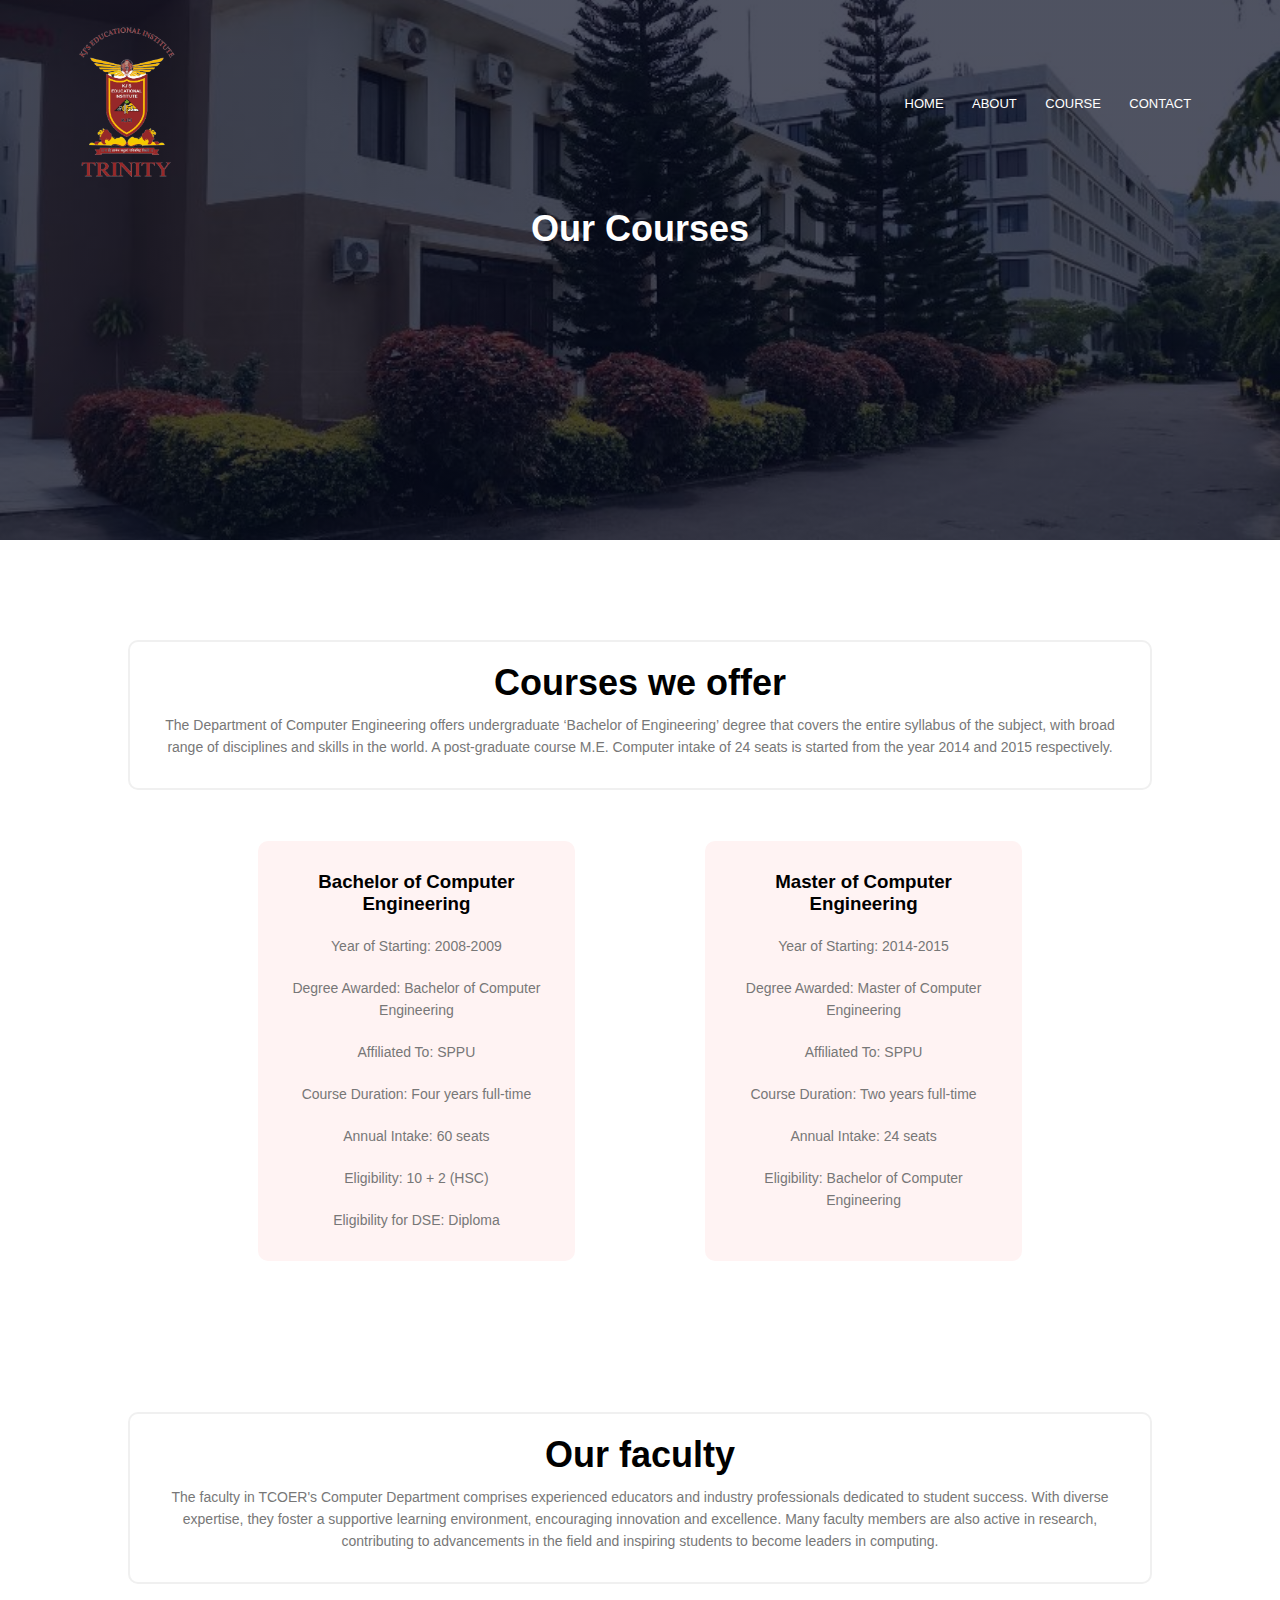
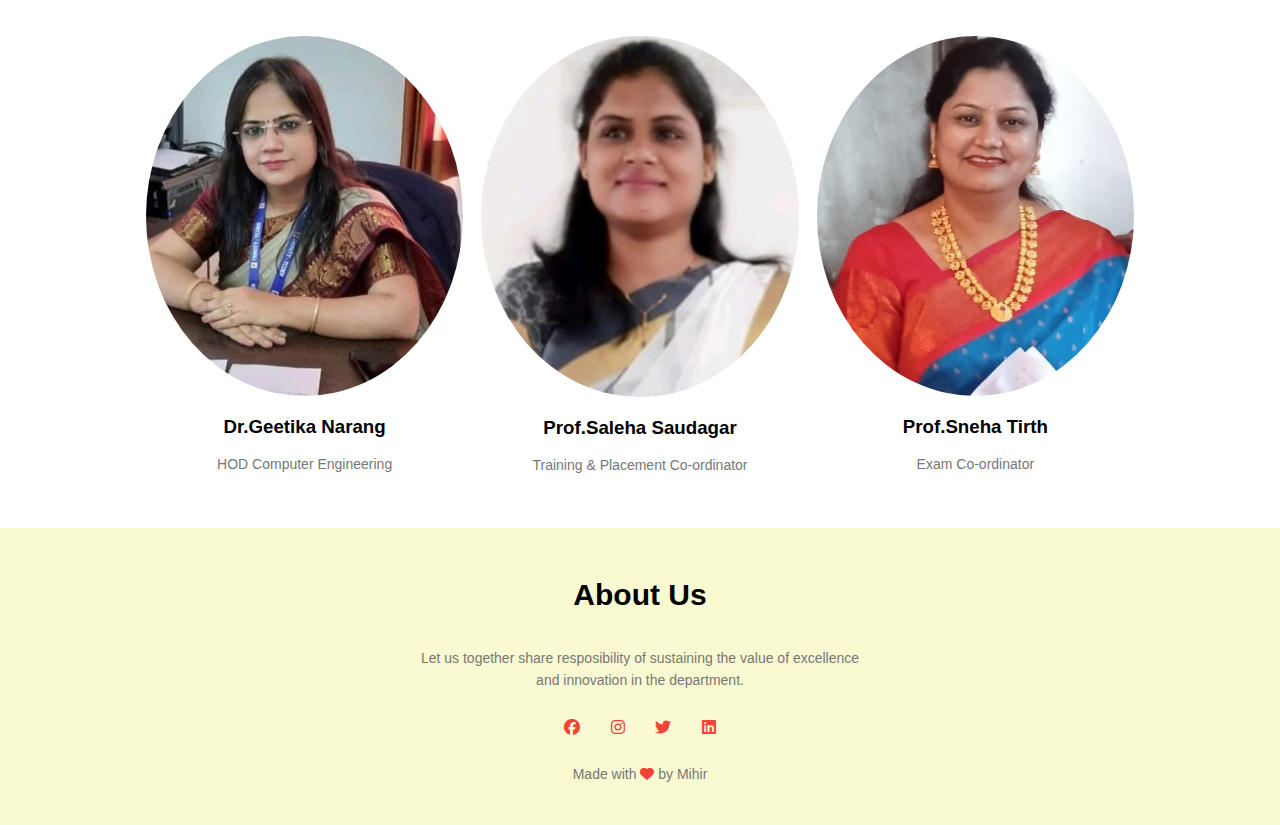
==== course.html @ ce01903d "Add files via upload" ====
<!DOCTYPE html>
<html>
    <head>
        <meta name="viewport" content="width=device-width",initial-scale="1.0" >
        <title>Course</title>
        <link rel="stylesheet" href="style.css">
        <link rel="stylesheet" href="https://cdnjs.cloudflare.com/ajax/libs/font-awesome/6.5.1/css/all.min.css">
    </head>
    <body>
        <section class="sub-header">
            <nav>
                <a href="index.html"><img src="images/taelogo.png" alt="logo" class="other-logo "></a>
                <div class="nav-links" id="navLinks">
                    <i class="fa-solid fa-xmark" onclick="hideMenu()" ></i>
                    <ul>
                        <li><a href="index.html">HOME</a></li>
                        <li><a href="about.html">ABOUT</a></li>
                        <li><a href="course.html">COURSE</a></li>
                        <li><a href="contact.html">CONTACT</a></li>
                    </ul>
                </div>
                <i class="fa-solid fa-bars" onclick="showMenu()"></i>
            </nav>
        <h1>Our Courses</h1>
        </section>
        <section class="course">
            <div class="box"><h1>Courses we offer</h1>
            <p> The Department of Computer Engineering offers undergraduate ‘Bachelor of Engineering’ degree that covers the entire syllabus of the subject, with broad range of disciplines and skills in the world. A post-graduate course M.E. Computer intake of 24 seats is started from the year 2014 and 2015 respectively.</p></div>
            <div class="row">
                <!--<div class="course-col">
                    <h3>Intermediate</h3>
                    <p>he Trinity College of Engineering and Research established the Department of Computer Engineering in the academic year 2008-09. The Department of Computer Engineering offers undergraduate ‘Bachelor of Engineering’ degree that covers the entire syllabus of the subject, with broad range of disciplines and skills in the world. A post-graduate course M.E. Computer intake of 24 seats is started from the year 2014 and 2015 respectively.</p>

                </div>-->
                <div class="course-col">
                    <h3>Bachelor of Computer Engineering </h3>
                    <!--<p>he Trinity College of Engineering and Research established the Department of Computer Engineering in the academic year 2008-09. The Department of Computer Engineering offers undergraduate ‘Bachelor of Engineering’ degree that covers the entire syllabus of the subject, with broad range of disciplines and skills in the world. A post-graduate course M.E. Computer intake of 24 seats is started from the year 2014 and 2015 respectively.</p>-->
                    <ul>
                        <li><p>Year of Starting: 2008-2009</li>
                        <li><p>Degree Awarded: Bachelor of Computer Engineering</li>
                        <li><p>Affiliated To: SPPU</li>
                        <li><p>Course Duration: Four years full-time</li>
                        <li><p>Annual Intake: 60 seats</li>
                        <li><p>Eligibility: 10 + 2 (HSC)</li>
                        <li><p>Eligibility for DSE: Diploma</li>


                    </ul>
                </div>
                <div class="course-col">
                    <h3>Master of Computer Engineering</h3>
                    <!--<p>he Trinity College of Engineering and Research established the Department of Computer Engineering in the academic year 2008-09. The Department of Computer Engineering offers undergraduate ‘Bachelor of Engineering’ degree that covers the entire syllabus of the subject, with broad range of disciplines and skills in the world. A post-graduate course M.E. Computer intake of 24 seats is started from the year 2014 and 2015 respectively.</p>-->
                    <ul>
                        <li><p>Year of Starting: 2014-2015</li>
                        <li><p>Degree Awarded: Master of Computer Engineering</li>
                        <li><p>Affiliated To: SPPU</li>
                        <li><p>Course Duration: Two years full-time</li>
                        <li><p>Annual Intake: 24 seats</li>
                        <li><p>Eligibility: Bachelor of Computer Engineering</li>
                    </ul>
                </div>
            </div>
        </section>
        <section class="facilities1">
            <div class="box"><h1>Our faculty</h1>
            <p>The faculty in TCOER's Computer Department comprises experienced educators and industry professionals dedicated to student success. With diverse expertise, they foster a supportive learning environment, encouraging innovation and excellence. Many faculty members are also active in research, contributing to advancements in the field and inspiring students to become leaders in computing.</p></div>
            <div class="row">
                <div class="facilities1-col">
                    <img src="images/hod.jpg" alt="facilty">
                    <h3>Dr.Geetika Narang</h3>
                    <p>HOD Computer Engineering</p>
                </div>
                <div class="facilities1-col">
                    <img src="images/ss.jpg " alt="facilty">
                    <h3>Prof.Saleha Saudagar</h3>
                    <p>Training & Placement Co-ordinator</p>
                </div>
                <div class="facilities1-col">
                    <img src="images/Sneha Tirth.jpg" alt="facilty">
                    <h3>Prof.Sneha Tirth</h3>
                    <p>Exam Co-ordinator</p>
                </div>
            </div>
        </section>
        <section class="footer">
            <h4>About Us</h4>
            <p>Let us together share resposibility of sustaining the value of excellence <br>and innovation in the department.</p>
                <div class="icons">
                    <i class="fa-brands fa-facebook"></i>
                    <a href="https://www.instagram.com/tcoer_official/"><i class="fa-brands fa-instagram"></i></a>
                    <i class="fa-brands fa-twitter"></i>
                    <a href="https://www.linkedin.com/company/tcoer/"><i class="fa-brands fa-linkedin"></i></a>
                </div>
                <p>Made with <i class="fa-solid fa-heart"></i> by Mihir</p>
        </section>
        <!--javascript-->
        <script>
            var navLinks=document.getElementById("navLinks");
            function showMenu()
            {
                navLinks.style.right="0";
                
            }
            function hideMenu()
            {
                navLinks.style.right="-200px";

            }

        </script>
    </body>
</html>
---- style.css ----
*{
    margin: 0;
    padding: 0;
    font-family:Arial, Helvetica, sans-serif
}
.box{
    border: 2px solid #f0f0f0;
    border-radius: 10px;
    padding: 20px;
}
.box:hover
{
    transition: 0.7s ease;
    box-shadow: 0 0 20px 0px rgba(0,0,0,0.2);
}
.header
{
    min-height: 100vh;
    width: 100%;
    background-image: linear-gradient(rgba(4,9,30,0.7),rgba(4,9,30,0.7)),url(images/Campus2.jpeg);
    background-position: center;
    background-size:cover;
    position: relative;
}
nav{
    display: flex;
    padding: 2% 6%;
    justify-content:space-between;
    align-items: center;
}
nav img{
    width: 100px;
}
.nav-links{
    flex: 1;
    text-align: right;
}   
.nav-links ul li{
    list-style: none;
    display: inline-block;
    padding: 8px 12px;
    position: relative;

}
.nav-links ul li a{
    color: white;
    text-decoration: none;
    font-size: 13px;
}
.nav-links ul li::after
{
    content: '';
    width: 0%;
    height: 2px;
    background: #f44336;
    display: block;
    margin: auto;
    transition: 0.5s;
}
.nav-links ul li:hover::after
{
    width: 100%;
}
.text-box{
    width: 90%;
    color: #fff;
    position: absolute;
    top: 50%;
    left: 50%;
    transform: translate(-50%,-50%);
    text-align: center;
}
.text-box h1{
    font-size: 50px;
    font-family: 'Times New Roman', Times, serif;

}
.text-box p{
    margin: 10px 0px 40px;
    font-size: 14px;
    color: white;
}
.hero-btn{
    display: inline-block;
    text-decoration: none;
    color: white;
    border: 1px solid #fff;
    padding: 12px 34px;
    font-size: 13px;
    background: transparent;
    position: relative;
    cursor: pointer;
}

.hero-btn:hover{
    border: 1px solid #f44336;
    background: #f44336;
    transition: 1s;
}
nav .fa-solid{
    display: none;
}
@media(max-width:700px){

.college-logo{
    width: 30%;
}
.other-logo{
    width: 85px;
}
.sub-header h1{
    margin-top: 20px;
}
.nav img{
    width:200px;
}
.text-box h1{
    font-size: 20px;
    margin: 50px 0px 50px 0px;
}
.text-box p{
    font-size: 13px;
}

.nav-links ul li{
    display: block;
}
.nav-links{
    position: fixed;
    display: block;
    background: #f44336;
    height: 100vh;
    width: 150px;
    top: 0;
    right:-200px ;
    text-align: left;
    z-index: 2;
    transition:right 2s ease;
}
nav .fa-solid{
    display: block;
    color: #fff;
    margin:10px;
    font-size: 22px;
    cursor: pointer;
}
.nav-links ul{
    padding: 30px;
}
.row
{
   flex-direction: column; 
}
.testimonial-col img{
    margin-left: 0;
    margin-right: 15px;
}
.cta h1{
    font-size: 20px;
}
.sub-header h1{
    font-size: 20px;
}
.campus-col img
{
    width: 100%;
    display: block;
    margin-bottom:10px ;

}
}

.course{
    width: 80%;
    margin: auto;
    text-align: center;
    padding-top: 100px;
}
h1{
    font-size: 36px;
    font-weight: 600;

}
p{
    color: #777;
    font-size: 14px;
    font-weight: 300;
    line-height: 22px;
    padding: 10px;
}
.course-col ul{
    list-style-type:none;
}
.row{
    margin-top: 5%;
    display: flex;
    justify-content:space-evenly;
}
.course-col{
    flex-basis: 31%;
    background:#fff3f3;
    border-radius: 10px;
    margin-bottom: 5%;
    padding:20px 12px;
    box-sizing: border-box;
    transition: 0.5s;
}
h3
{text-align: center;
font-weight: 600;
margin: 10px;}
.course-col:hover
{
    box-shadow: 0 0 20px 0px rgba(0,0,0,0.2);
}
.campus{
    width: 80%;
    margin: auto;
    text-align: center;
    padding-top : 50px;

}
.campus-col{
    flex-basis: 32%;
    border-radius: 10px;
    margin: bottom 30px;
    position: relative;
    overflow: hidden;

}
.campus-col img
{
    width: 100%;
    display: block;

}
.layer{
    height: 100%;
    width: 100%;
    position: absolute;
    top: 0;
    left: 0;
    transition: 0.5s;

}
.layer:hover{
    background: rgba(226,0,0,0.7);
}
.layer h3{
    width: 100%;
    font-weight: 500;
    color: white;
    font-size:20px ;
    bottom: 0;
    left: 50%;
    transform:translateX(-55%);
    position: absolute;
    opacity: 0;
    transition:0.5s ;
}
.layer:hover h3{
    bottom: 49%;
    opacity: 1;
}
.facilities{
    width: 80%;
    margin: auto;
    text-align: center;
    padding-top: 100px;
}
.facilities-col{
    flex-basis: 31%;
    border-radius: 10px;
    margin-bottom: 5%;
    text-align: left;

}
.facilities-col img{
    width: 100%;
    border-radius:10%;
}
.facilities-col p{
    padding:0;
    text-align: center;
}
.facilities-col h3{
    margin-top: 16px;
    margin-bottom:15px ;
    text-align: center;
}
/*--replay--*/
.facilities1{
    width: 80%;
    margin: auto;
    text-align: center;
    padding-top: 100px;
}
.facilities1-col{
    flex-basis: 31%;
    border-radius: 10px;
    margin-bottom: 5%;
    text-align: left;

}
.facilities1-col img{
    width: 100%;
    border-radius:50%;
}
.facilities1-col p{
    padding:0;
    text-align: center;
}
.facilities1-col h3{
    margin-top: 16px;
    margin-bottom:15px ;
    text-align: center;
}
/*end*/
.testmonials{
    width: 80%;
    margin:auto;
    padding-top: 100px;
    text-align:center;
}

.testmonial-col{
    flex-basis: 44%;
    border-radius:10px ;
    margin-bottom: 5%;
    margin-right: 10px;
    text-align: left;
    background: #fff3f3;
    padding: 25px;
    cursor: pointer;
    display: flex;
}
.testmonial-col img{
    height: 60px;
    width: 60px;
    margin-left: 5px;
    margin-right: 30px;
    border-radius: 50%;
}
.testmonial-col p{
    padding:0 ;
}
.testmonial-col h3{
    margin-top: 15px;
    text-align: left;
}
.testmonial-col .fa-solid {
    color:#f44336 ;
}
.testmonial-col .fa-regular{
    color: #f44336;
}
.cta
{
    margin: 100px auto;
    width: 80%;
    background-image: linear-gradient(rgba(0,0,0,0.7),rgba(0,0,0,0.7)),url(images/Campus.jpeg);
    background-position: center;
    background-size: cover;
    border-radius: 10px;
    text-align: center;
    padding: 100px 0;

}
.cta h1{
    color: white;
    margin-bottom: 40px;
    padding: 0;
    
}
.footer{
    width: 100%;
    text-align: center;
    padding: 30px 0;
    background:lightgoldenrodyellow;
}
.footer h4{
    margin-top: 20px;
    margin-bottom:25px;
    font-weight: 600;
    font-size: 30px;
}
.icons .fa-brands{
    color: #f44336;
    margin: 0 13px;
    cursor: pointer;
    padding: 18px 0;
}
.fa-heart{
    color: #f44336;
}
/*------about us------*/
.sub-header{
    height: 60vh;
    width: 100%;
    background-image: linear-gradient(rgba(4,9,30,0.7),rgba(4,9,30,0.7)),url(images/Campus.jpeg);
    background-position: center;
    background-size: cover;
    text-align: center;
    color: white;
}
.aboutus{
    width: 80%;
    margin: auto;
    padding-top: 80px;
    padding-bottom: 50px;
}
.about-col{
    flex: basis 48%; ;
    padding: 30px 2px;
}
.about-col img{
    width: 100%;
    height: 80%;
    border-radius: 20px;
}
.about-col h1{
    padding-top: 0;
}
.about-col p{
    padding: 15px 0 25px;
}
.red-btn{
    border: 1px solid #f44336;
    background: transparent;
    color: #f44336;
}
.red-btn:hover{
    color: white;
}
.location
{
    width: 80%;
    margin: auto;
    padding: 80px 0;

}
.location iframe{
    width: 100%;
}
.contact-us
{
    width: 80%;
    margin: auto;
}
.contact-col{
    flex-basis:48% ;
    margin-bottom: 30px;
}
.contact-col div{
    display: flex;
    align-items: center;
    margin-bottom: 40px;
}
.contact-col div .fa-solid{
font-size: 28px;
color: #f44336;
margin: 10px;
margin-right: 30px;
}
.contact-col div p{
    padding: 0;
}
.contact-col div h1{
    font-size: 20px;
    margin-bottom: 5px;
    color: #555;
    font-weight: 400;
}
.contact-col input,.contact-col textarea

{
width: 100%;
padding: 15px;
margin-bottom: 17px;
outline: none;
border: 1px solid #ccc;
box-sizing: border-box;
}
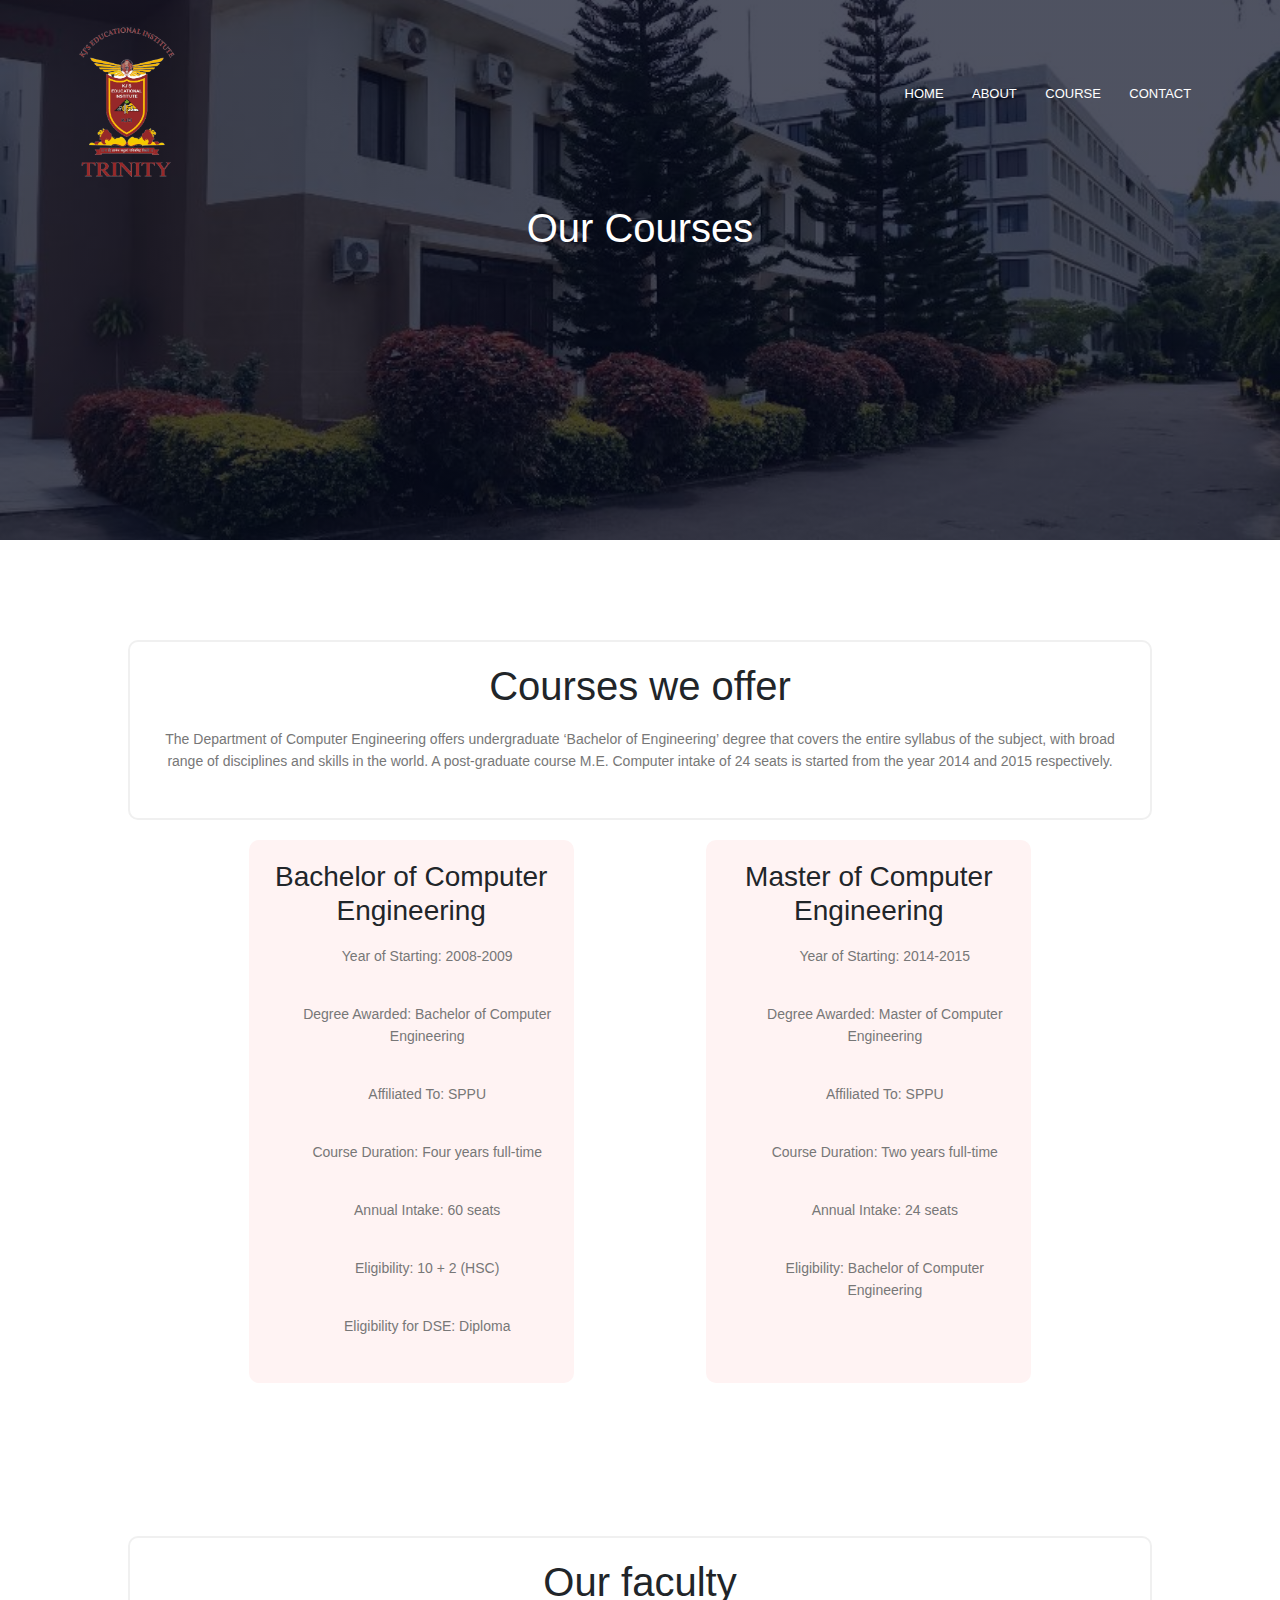
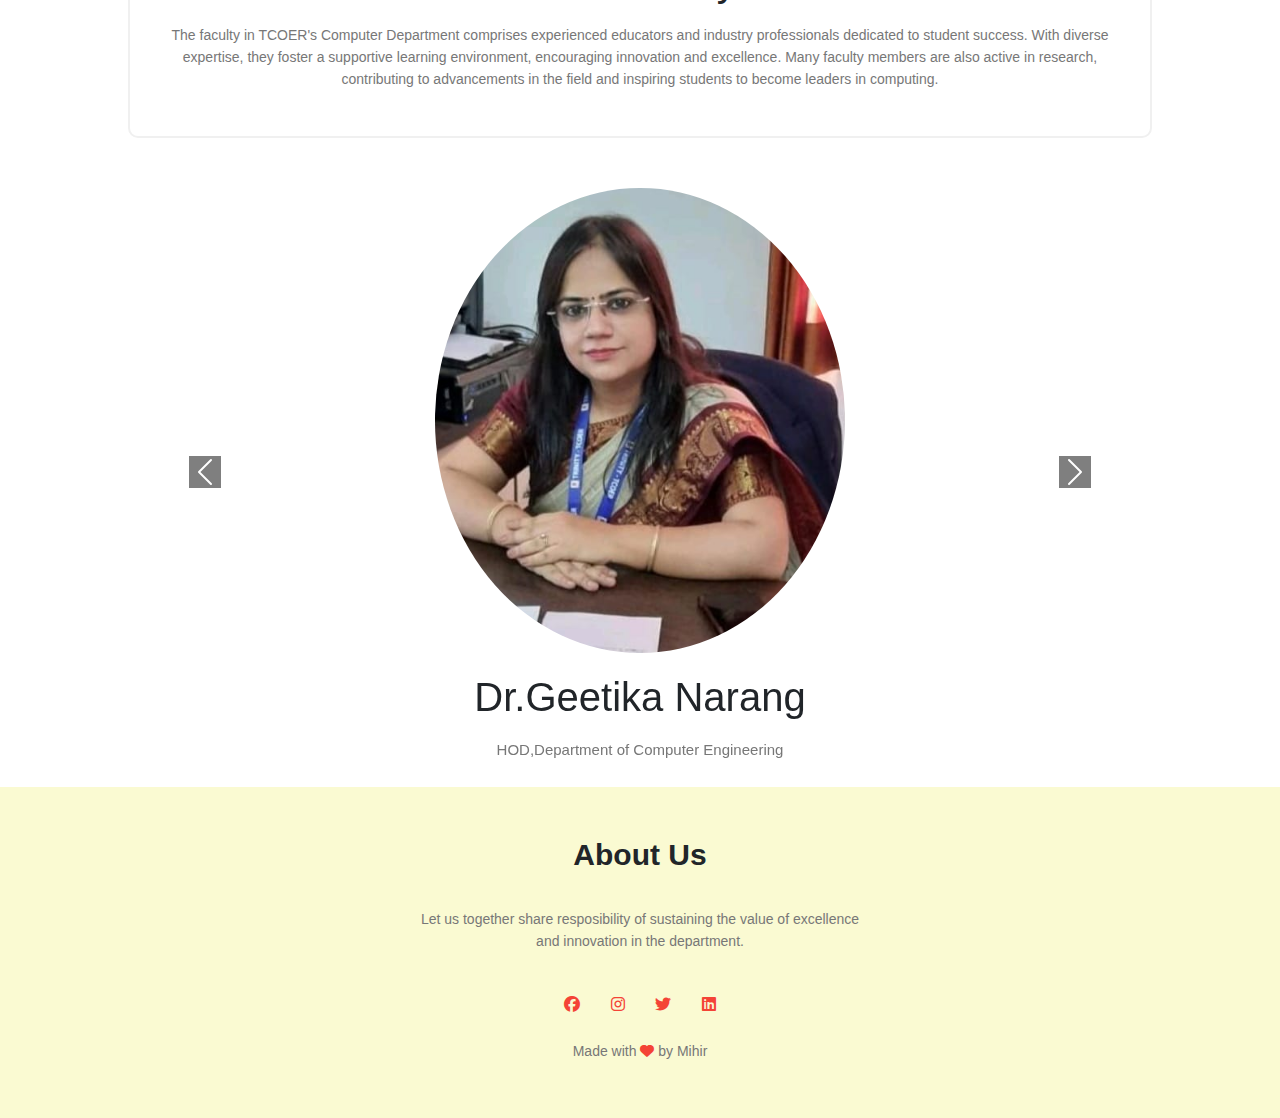
==== commit 9c52a3e6: "Add files via upload" ====
--- a/course.html
+++ b/course.html
@@ -5,6 +5,7 @@
         <title>Course</title>
         <link rel="stylesheet" href="style.css">
         <link rel="stylesheet" href="https://cdnjs.cloudflare.com/ajax/libs/font-awesome/6.5.1/css/all.min.css">
+        <link rel="stylesheet" href="https://cdn.jsdelivr.net/npm/bootstrap@5.3.2/dist/css/bootstrap.min.css">
     </head>
     <body>
         <section class="sub-header">
@@ -64,23 +65,34 @@
         <section class="facilities1">
             <div class="box"><h1>Our faculty</h1>
             <p>The faculty in TCOER's Computer Department comprises experienced educators and industry professionals dedicated to student success. With diverse expertise, they foster a supportive learning environment, encouraging innovation and excellence. Many faculty members are also active in research, contributing to advancements in the field and inspiring students to become leaders in computing.</p></div>
-            <div class="row">
-                <div class="facilities1-col">
-                    <img src="images/hod.jpg" alt="facilty">
-                    <h3>Dr.Geetika Narang</h3>
-                    <p>HOD Computer Engineering</p>
+            <div id="carouselExampleControls" class="carousel slide" data-ride="carousel">
+                <div class="carousel-inner">
+                  <div class="carousel-item active">
+                    <img class="facilties1-col" id="faculty" src="images/hod.jpg" alt="First slide">
+                    <h3 id="name">Dr.Geetika Narang</h3>
+                    <p id="info">HOD,Department of Computer Engineering</p>
+                  </div>
+                  
+                  <div class="carousel-item">
+                    <img class="facilities1-col" id="faculty" src="images/ss.jpg" alt="Second slide">
+                    <h3 id="name" >Prof.Saleha Saudagar</h3>
+                    <p id="info">T & P faculty Co-Ordinator</p>
+                  </div>
+                  <div class="carousel-item">
+                    <img class="facilties1-col" id="faculty" src="images/Sneha Tirth.jpg" alt="Third slide">
+                    <h3 id="name">Prof.Sneha Tirth</h3>
+                    <p id="info">Exam Co-Ordinator</p>
+                  </div>
                 </div>
-                <div class="facilities1-col">
-                    <img src="images/ss.jpg " alt="facilty">
-                    <h3>Prof.Saleha Saudagar</h3>
-                    <p>Training & Placement Co-ordinator</p>
-                </div>
-                <div class="facilities1-col">
-                    <img src="images/Sneha Tirth.jpg" alt="facilty">
-                    <h3>Prof.Sneha Tirth</h3>
-                    <p>Exam Co-ordinator</p>
-                </div>
-            </div>
+                <a class="carousel-control-prev" href="#carouselExampleControls" role="button" data-slide="prev">
+                  <span class="carousel-control-prev-icon"id="prev" style="background-color:black" aria-hidden="true"></span>
+                  <span class="sr-only">Previous</span>
+                </a>
+                <a class="carousel-control-next"href="#carouselExampleControls" role="button" data-slide="next">
+                  <span class="carousel-control-next-icon" id="next" style="background-color:black" aria-hidden="true"></span>
+                  <span class="sr-only">Next</span>
+                </a>
+              </div>
         </section>
         <section class="footer">
             <h4>About Us</h4>
@@ -108,5 +120,9 @@
             }
 
         </script>
+<script src="https://code.jquery.com/jquery-3.2.1.slim.min.js" integrity="sha384-KJ3o2DKtIkvYIK3UENzmM7KCkRr/rE9/Qpg6aAZGJwFDMVNA/GpGFF93hXpG5KkN" crossorigin="anonymous"></script>
+<script src="https://cdn.jsdelivr.net/npm/popper.js@1.12.9/dist/umd/popper.min.js" integrity="sha384-ApNbgh9B+Y1QKtv3Rn7W3mgPxhU9K/ScQsAP7hUibX39j7fakFPskvXusvfa0b4Q" crossorigin="anonymous"></script>
+<script src="https://cdn.jsdelivr.net/npm/bootstrap@4.0.0/dist/js/bootstrap.min.js" integrity="sha384-JZR6Spejh4U02d8jOt6vLEHfe/JQGiRRSQQxSfFWpi1MquVdAyjUar5+76PVCmYl" crossorigin="anonymous"></script>
     </body>
+    
 </html>--- a/style.css
+++ b/style.css
@@ -7,6 +7,7 @@
     border: 2px solid #f0f0f0;
     border-radius: 10px;
     padding: 20px;
+    margin-bottom: 20px;
 }
 .box:hover
 {
@@ -100,8 +101,22 @@
 nav .fa-solid{
     display: none;
 }
-@media(max-width:700px){
-
+@media(max-width:900px){
+
+#next{
+    width: 20px;
+    height: 20px;
+}
+#prev{
+    width: 20px;
+    height: 20px;
+}
+#info{
+    font-size: 13px;
+}
+#name{
+    font-size: 20px;
+}
 .college-logo{
     width: 30%;
 }
@@ -169,7 +184,13 @@
 
 }
 }
-
+.carousel-item h3{
+    font-size: 40px;
+    margin-top :20px;
+}
+.carousel-item p{
+    font-size: 15px;
+}
 .course{
     width: 80%;
     margin: auto;
@@ -302,9 +323,11 @@
     text-align: left;
 
 }
-.facilities1-col img{
-    width: 100%;
-    border-radius:50%;
+#faculty{
+    margin-top: 30px;
+    width:40%;
+    position: relative;
+    border-radius: 50%;
 }
 .facilities1-col p{
     padding:0;
